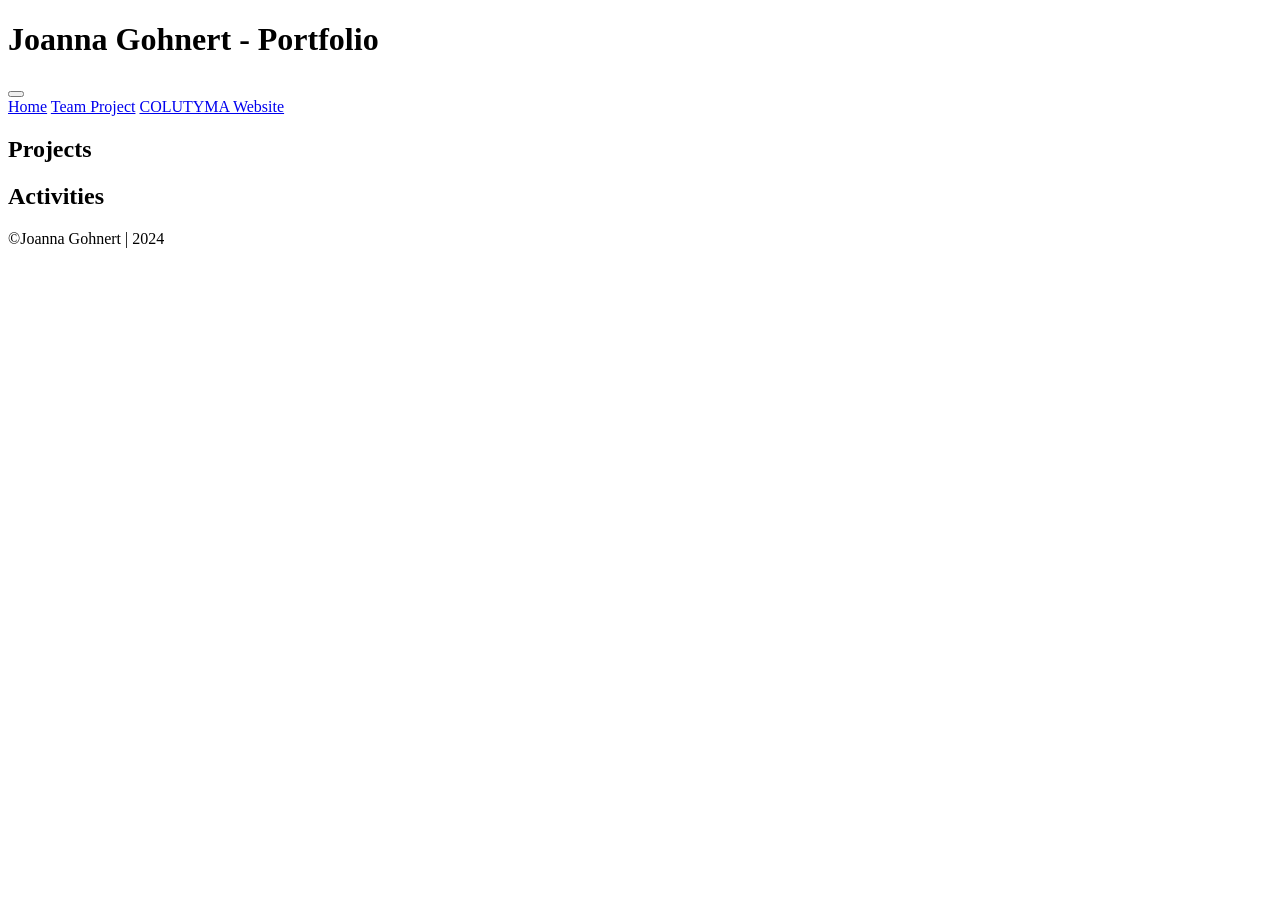
==== index.html @ 0b8c7f89 "first commit" ====
<!DOCTYPE html>
<html lang="en">
  <head>
    <meta charset="UTF-8">
    <meta name="viewport" content="width=device-width, initial-scale=1.0">
    <title>Joanna Gohnert - Portfolio</title>
    <meta name="description" content="This is my portfolio page. It contains 
    links to all my accomplishments in Web Design and Development 2.">
    <meta name="author" content="Joanna Gohnert">
    <link rel="stylesheet" href="styles/base.css">
    <link rel="stylesheet" href="styles/medium.css">
    <link rel="stylesheet" href="styles/large.css">
  </head>
  <body>
    <header id="main-header">
      <h1>Joanna Gohnert - Portfolio</h1>
      <button id="menu" type="button"></button>
      <nav class="navigation">
        <a href="https://jgohnert.github.io/wdd330/">Home</a>
        <a href="https://github.com/sjjunker/team9_project/tree/main/src" target="_blank">Team Project</a>
        <a href="https://jgohnert.github.io/wdd330/colutyma/index.html" target="_blank">COLUTYMA Website</a>
      </nav>
    </header>
    <main>
      <section id="projects">
        <h2>Projects</h2>
      </section>
      <section>
        <h2>Activities</h2>
        <ul id="activity"></ul>
      </section>
    </main>
    <footer>&copy;Joanna Gohnert | 2024</footer>
    <script src="scripts/activity-links.js"></script>
    <script src="scripts/project-links.js"></script>
    <script src="scripts/menu.js"></script>
  </body>
</html>
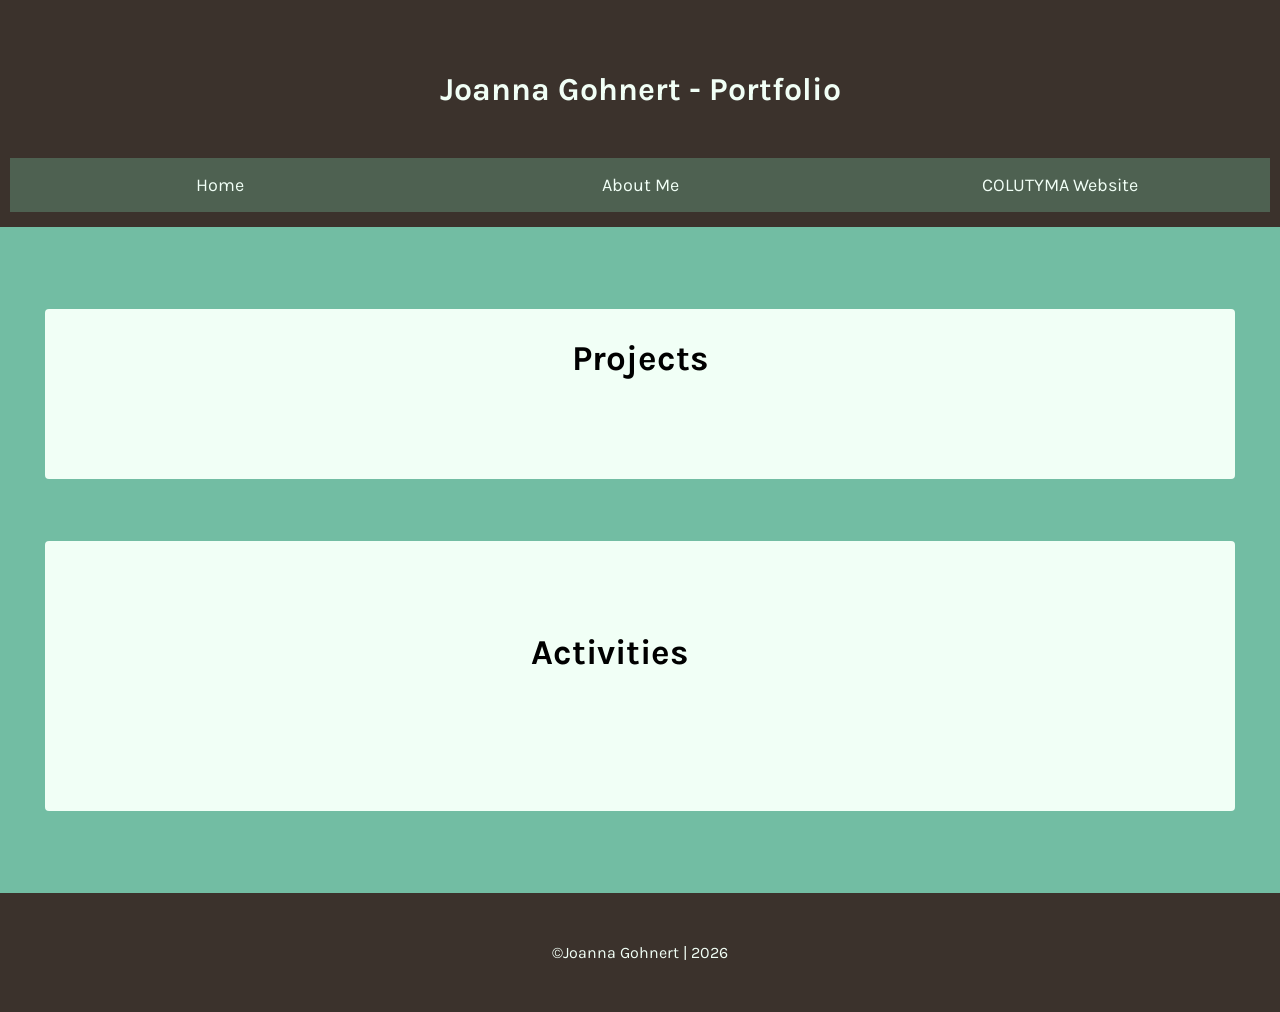
==== commit b5962191: "about me page" ====
--- a/index.html
+++ b/index.html
@@ -5,7 +5,7 @@
     <meta name="viewport" content="width=device-width, initial-scale=1.0">
     <title>Joanna Gohnert - Portfolio</title>
     <meta name="description" content="This is my portfolio page. It contains 
-    links to all my accomplishments in Web Design and Development 2.">
+    links to all my accomplishments in Web Design and Development.">
     <meta name="author" content="Joanna Gohnert">
     <link rel="stylesheet" href="styles/base.css">
     <link rel="stylesheet" href="styles/medium.css">
@@ -16,8 +16,8 @@
       <h1>Joanna Gohnert - Portfolio</h1>
       <button id="menu" type="button"></button>
       <nav class="navigation">
-        <a href="https://jgohnert.github.io/wdd330/">Home</a>
-        <a href="https://github.com/sjjunker/team9_project/tree/main/src" target="_blank">Team Project</a>
+        <a href="https://jgohnert.github.io/portfolio/">Home</a>
+        <a href="about-me.html">About Me</a>
         <a href="https://jgohnert.github.io/wdd330/colutyma/index.html" target="_blank">COLUTYMA Website</a>
       </nav>
     </header>
@@ -30,7 +30,7 @@
         <ul id="activity"></ul>
       </section>
     </main>
-    <footer>&copy;Joanna Gohnert | 2024</footer>
+    <footer>&copy;Joanna Gohnert | 2026</footer>
     <script src="scripts/activity-links.js"></script>
     <script src="scripts/project-links.js"></script>
     <script src="scripts/menu.js"></script>
--- a/styles/base.css
+++ b/styles/base.css
@@ -0,0 +1,153 @@
+@import url('https://fonts.googleapis.com/css2?family=Karla:ital,wght@0,200..800;1,200..800&display=swap');
+
+:root {
+    --primary-color: #72BDA3;
+    --secondary-color: #3B322C;
+    --accent-color1: #5e8c61;
+    --accent-color2: #4e6151;
+    --accent-color3: #f1fff6;
+    --border: solid 2px var(--accent-color2);
+    --main-font: "Signika Negative", sans-serif, serif;
+}
+
+html,
+body {
+    margin: 0;
+    padding: 0;
+    height: 100%;
+    font-family: "Karla", sans-serif, arial;
+}
+
+header,
+footer {
+    color: var(--accent-color3);
+    background: var(--secondary-color);
+    padding: 50px 10px;
+    text-align: center;
+}
+
+#menu {
+	font-size: 1.6rem;
+	border: 0;
+	background: var(--accent-color3);
+ 	position: absolute;
+	left: 0.2rem;
+    margin: 0.1rem 0.5rem;
+    padding: 0px 8px 5px 7px;
+}
+
+#menu::before {
+    color: #000000;
+    content: "☰";
+}
+
+#menu.open::before {
+	content: "✖";
+    color: #000000;
+}
+
+.navigation {
+	display: flex;
+	flex-direction: column;
+	color: var(--accent-color3);
+    background: var(--accent-color2);
+    font-size: 18px;
+}
+
+.navigation a {
+	display: none;
+	padding: 1rem;
+	text-align: center;
+	text-decoration: none;
+    color: var(--accent-color3)
+}
+
+.navigation a:hover {
+	background: var(--accent-color1);
+	font-weight: 900;
+}
+
+.open a {
+	display: block;
+}
+
+main {
+    padding: 5%;
+    background: var(--primary-color);
+}
+
+h2 {
+    text-align: center;
+    margin-bottom: 20px;
+}
+
+section {
+    padding: 5%;
+    background: var(--accent-color3);
+    margin: 5% 2%;
+    text-align: left;
+    border-radius: 4px;
+    font-size: 20px;
+}
+
+#projects {
+    display: flex;
+    flex-direction: column;
+    align-items: center;
+    padding: 0%;
+    padding-bottom: 40px;
+}
+
+#projects a {
+    margin-bottom: 20px;
+}
+
+li {
+    margin-top: 40px;
+    margin-right: 20px;
+    padding: 10px;
+    border: var(--border);
+    border-radius: 4px;
+}
+
+ol li{
+    border: none;
+    margin-top: 0px;
+}
+
+ul > li::marker {
+    color: var(--accent-color2);
+}
+
+ul > li {
+    margin-top: 60px;
+}
+
+ul {
+    list-style-position: inside;
+}
+
+ol {
+    margin-left: -20px;
+}
+
+section a {
+    text-decoration: none;
+    color: black;
+    padding: 1px;
+}
+
+section a:hover {
+    background: var(--accent-color1);
+    color: var(--accent-color3);
+    border-radius: 4px;
+}
+
+#my-img {
+    max-height: 200px;
+}
+
+#about-me {
+    display: row;
+    grid-row: 1fr 1fr;
+}
--- a/styles/medium.css
+++ b/styles/medium.css
@@ -0,0 +1,56 @@
+@media (min-width: 40em) {
+
+    header {
+        padding-bottom: 15px;
+    }
+
+    #menu {
+		display: none; 
+	}
+
+    .navigation {
+        margin-top: 50px;
+		flex-direction: row;
+	}
+
+	.navigation a {
+		display: block;
+		flex: 1 1 100%;
+	}
+
+    h2 {
+        font-size: 35px;
+    }
+    
+    section {
+        font-size: 20px;
+        padding: 5% 5% 5% 0%;
+    }
+
+    .activity {
+        padding-left: 0%;
+    }
+
+    ul {
+        column-count: 2;
+        column-fill: balance;
+    }
+
+    li {
+        break-inside: avoid;
+        list-style-position: inside;
+    }
+
+    ul > li {
+        margin-bottom: 1rem;
+    }
+
+    li:first-child {
+        margin-top: 0;
+    }
+
+    ol {
+        text-indent: -1em;
+    }
+
+}
--- a/styles/large.css
+++ b/styles/large.css
@@ -0,0 +1,14 @@
+@media (min-width: 80em) {
+
+    main {
+        padding: 20px;
+    }
+
+    h2 {
+        margin-bottom: 5%;
+    }
+
+    ul > li {
+        margin-top: 40px;
+    }
+}
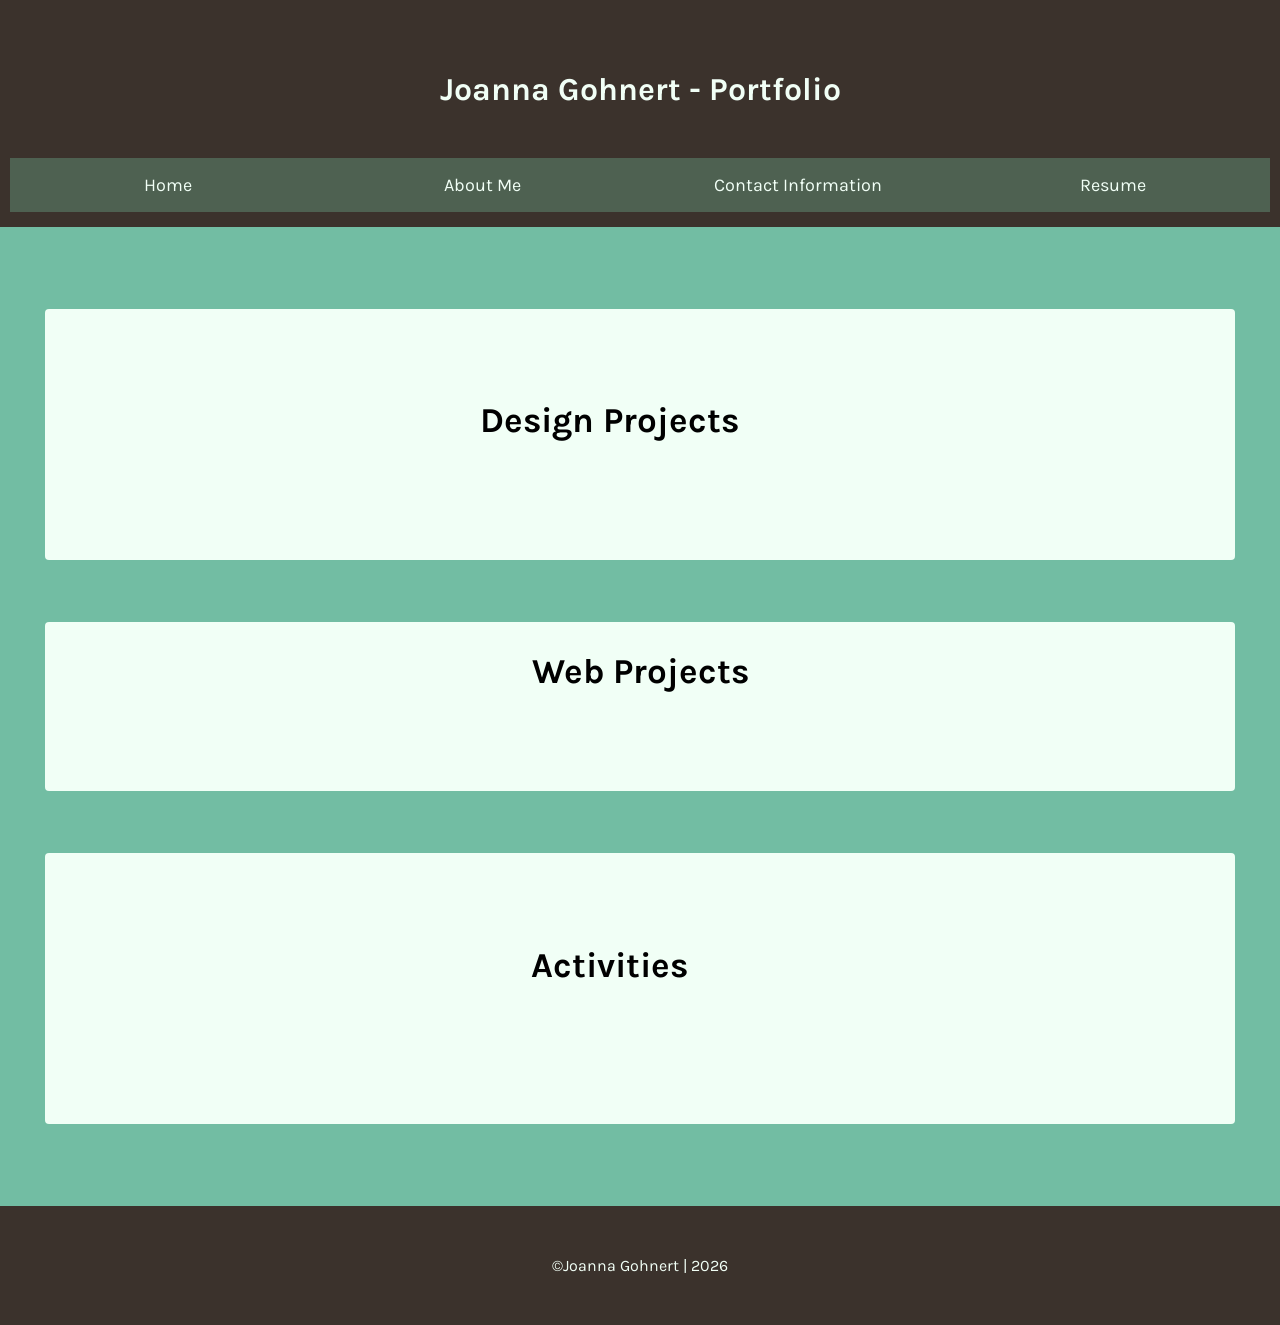
==== commit 48f38042: "design links json added" ====
--- a/index.html
+++ b/index.html
@@ -16,14 +16,18 @@
       <h1>Joanna Gohnert - Portfolio</h1>
       <button id="menu" type="button"></button>
       <nav class="navigation">
-        <a href="https://jgohnert.github.io/portfolio/">Home</a>
-        <a href="about-me.html">About Me</a>
-        <a href="https://jgohnert.github.io/wdd330/colutyma/index.html" target="_blank">COLUTYMA Website</a>
+        <a href="https://jgohnert.github.io/Portfolio/">Home</a>
+        <a href="https://jgohnert.github.io/Portfolio/about-me.html">About Me</a>
+        <a href="#" target="_blank">Contact Information</a>
+        <a href="#" target="_blank">Resume</a>
       </nav>
     </header>
     <main>
+      <section id="designProjects">
+        <h2>Design Projects</h2>
+      </section>
       <section id="projects">
-        <h2>Projects</h2>
+        <h2>Web Projects</h2>
       </section>
       <section>
         <h2>Activities</h2>
@@ -33,6 +37,7 @@
     <footer>&copy;Joanna Gohnert | 2026</footer>
     <script src="scripts/activity-links.js"></script>
     <script src="scripts/project-links.js"></script>
+    <script src="scripts/design-links.js"></script>
     <script src="scripts/menu.js"></script>
   </body>
 </html>
--- a/styles/base.css
+++ b/styles/base.css
@@ -143,11 +143,34 @@
     border-radius: 4px;
 }
 
-#my-img {
-    max-height: 200px;
+#about-me {
+    text-align: center;
+    padding: 20px;
 }
 
-#about-me {
-    display: row;
-    grid-row: 1fr 1fr;
+.about-content {
+    max-width: 800px;
+    margin: 0 auto 30px;
+    line-height: 1.2;
+}
+
+.about-images h3 {
+    margin-bottom: 20px;
+}
+
+.img-gallery {
+    display: flex;
+    justify-content: center;
+    align-items: center;
+    flex-wrap: wrap;
+    gap: 20px;
+}
+
+.about-images .my-img {
+    width: 200px;
+}
+
+img {
+    border: var(--border);
+    border-radius: 4px;
 }
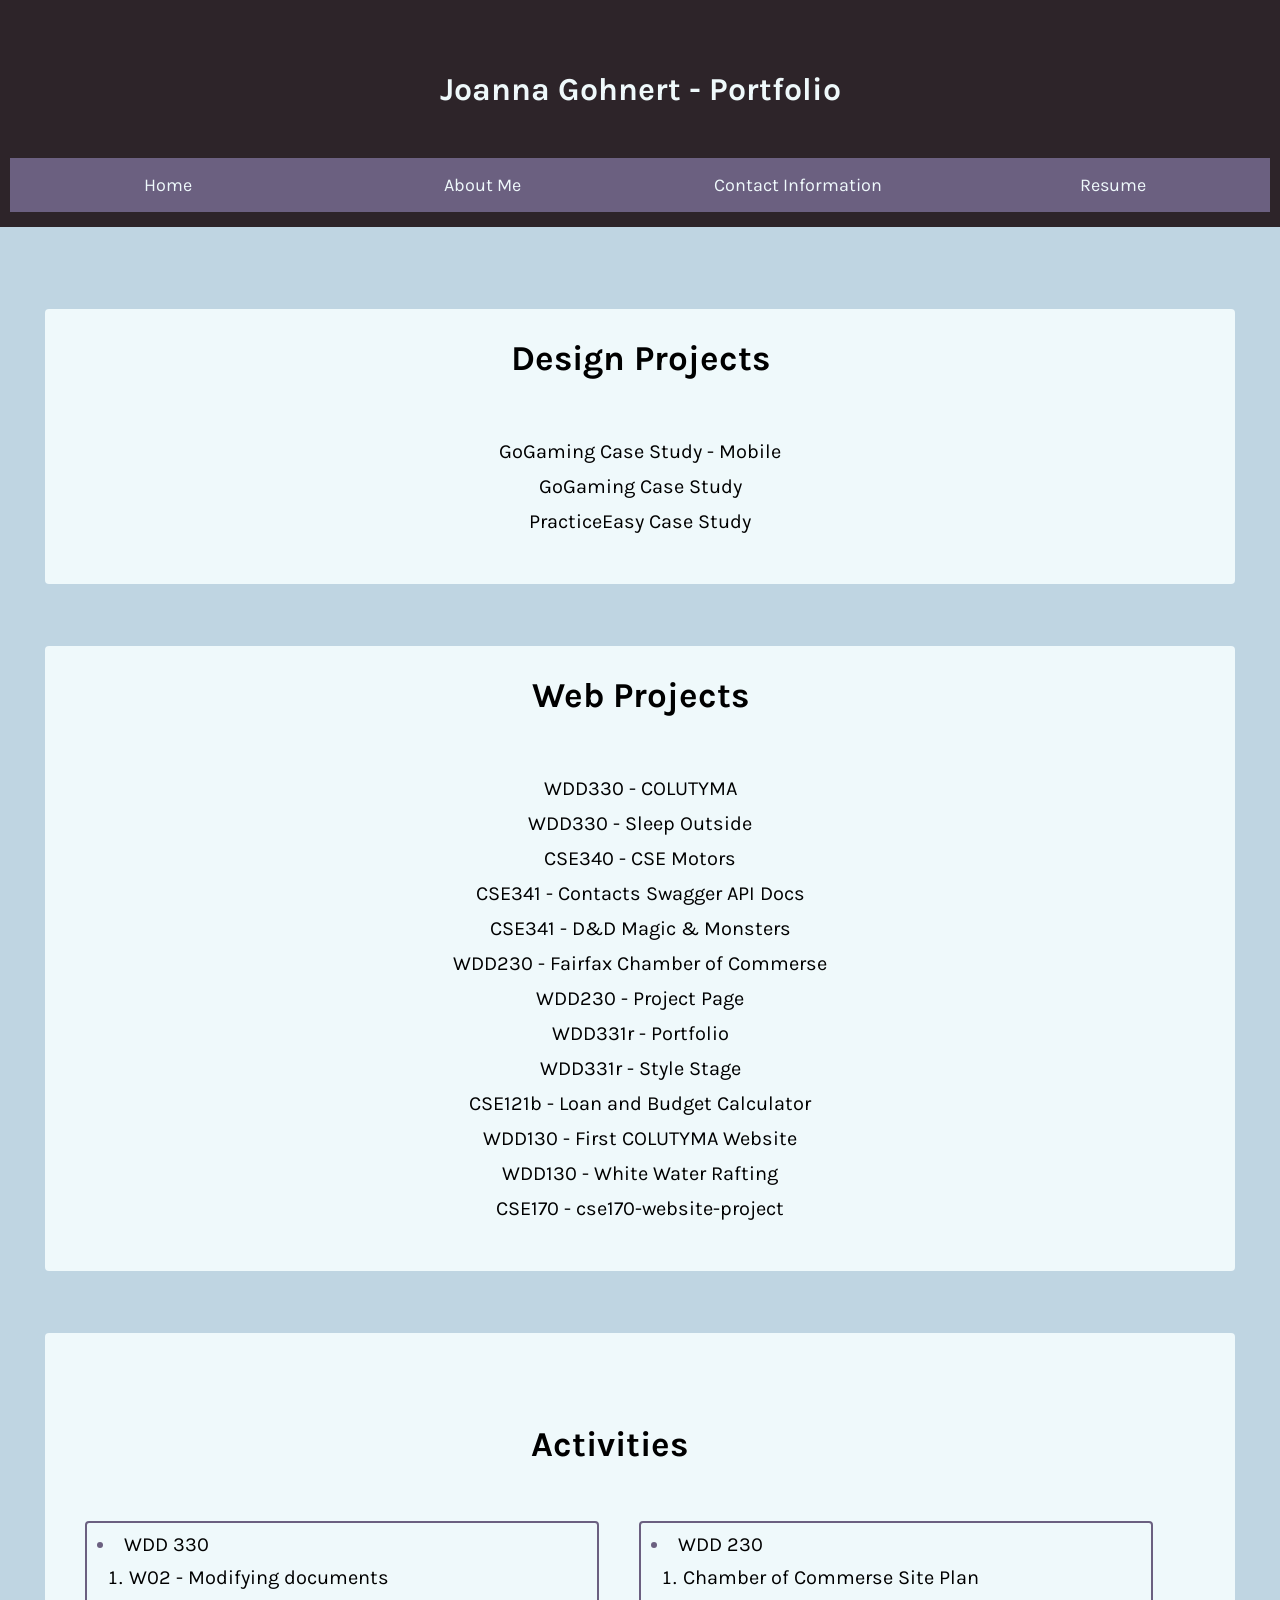
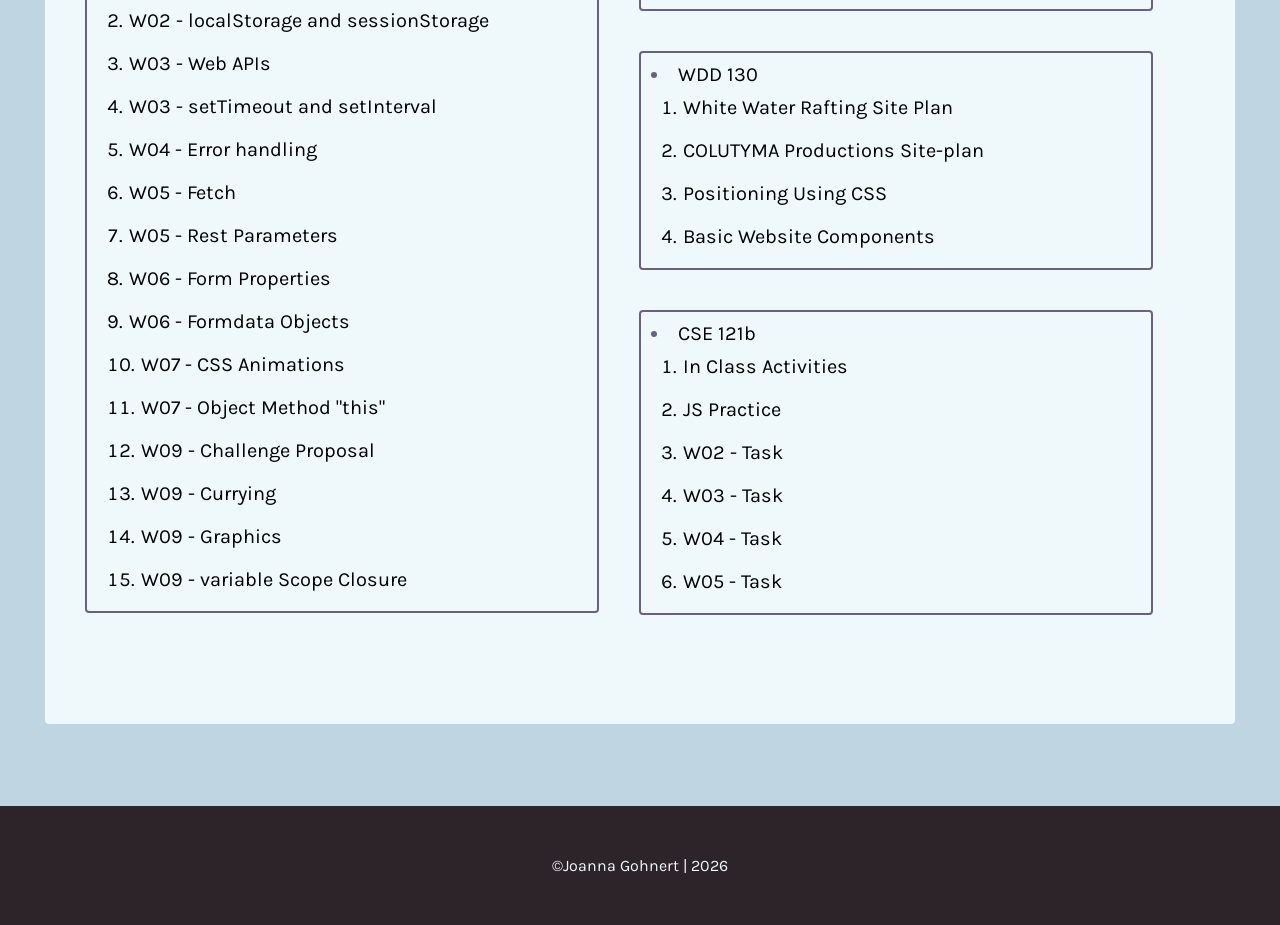
==== commit aff9ecaa: "case study project" ====
--- a/index.html
+++ b/index.html
@@ -23,7 +23,7 @@
       </nav>
     </header>
     <main>
-      <section id="designProjects">
+      <section id="design-projects">
         <h2>Design Projects</h2>
       </section>
       <section id="projects">
--- a/styles/base.css
+++ b/styles/base.css
@@ -1,11 +1,11 @@
 @import url('https://fonts.googleapis.com/css2?family=Karla:ital,wght@0,200..800;1,200..800&display=swap');
 
 :root {
-    --primary-color: #72BDA3;
-    --secondary-color: #3B322C;
-    --accent-color1: #5e8c61;
-    --accent-color2: #4e6151;
-    --accent-color3: #f1fff6;
+    --primary-color: #BFD5E2;
+    --secondary-color: #2D2429;
+    --accent-color1: #9498B3;
+    --accent-color2: #6B6080;
+    --accent-color3: #EFF9FB;
     --border: solid 2px var(--accent-color2);
     --main-font: "Signika Negative", sans-serif, serif;
 }
@@ -99,7 +99,19 @@
 }
 
 #projects a {
-    margin-bottom: 20px;
+    margin-bottom: 10px;
+}
+
+#design-projects {
+    display: flex;
+    flex-direction: column;
+    align-items: center;
+    padding: 0%;
+    padding-bottom: 40px;
+}
+
+#design-projects a {
+    margin-bottom: 10px;
 }
 
 li {
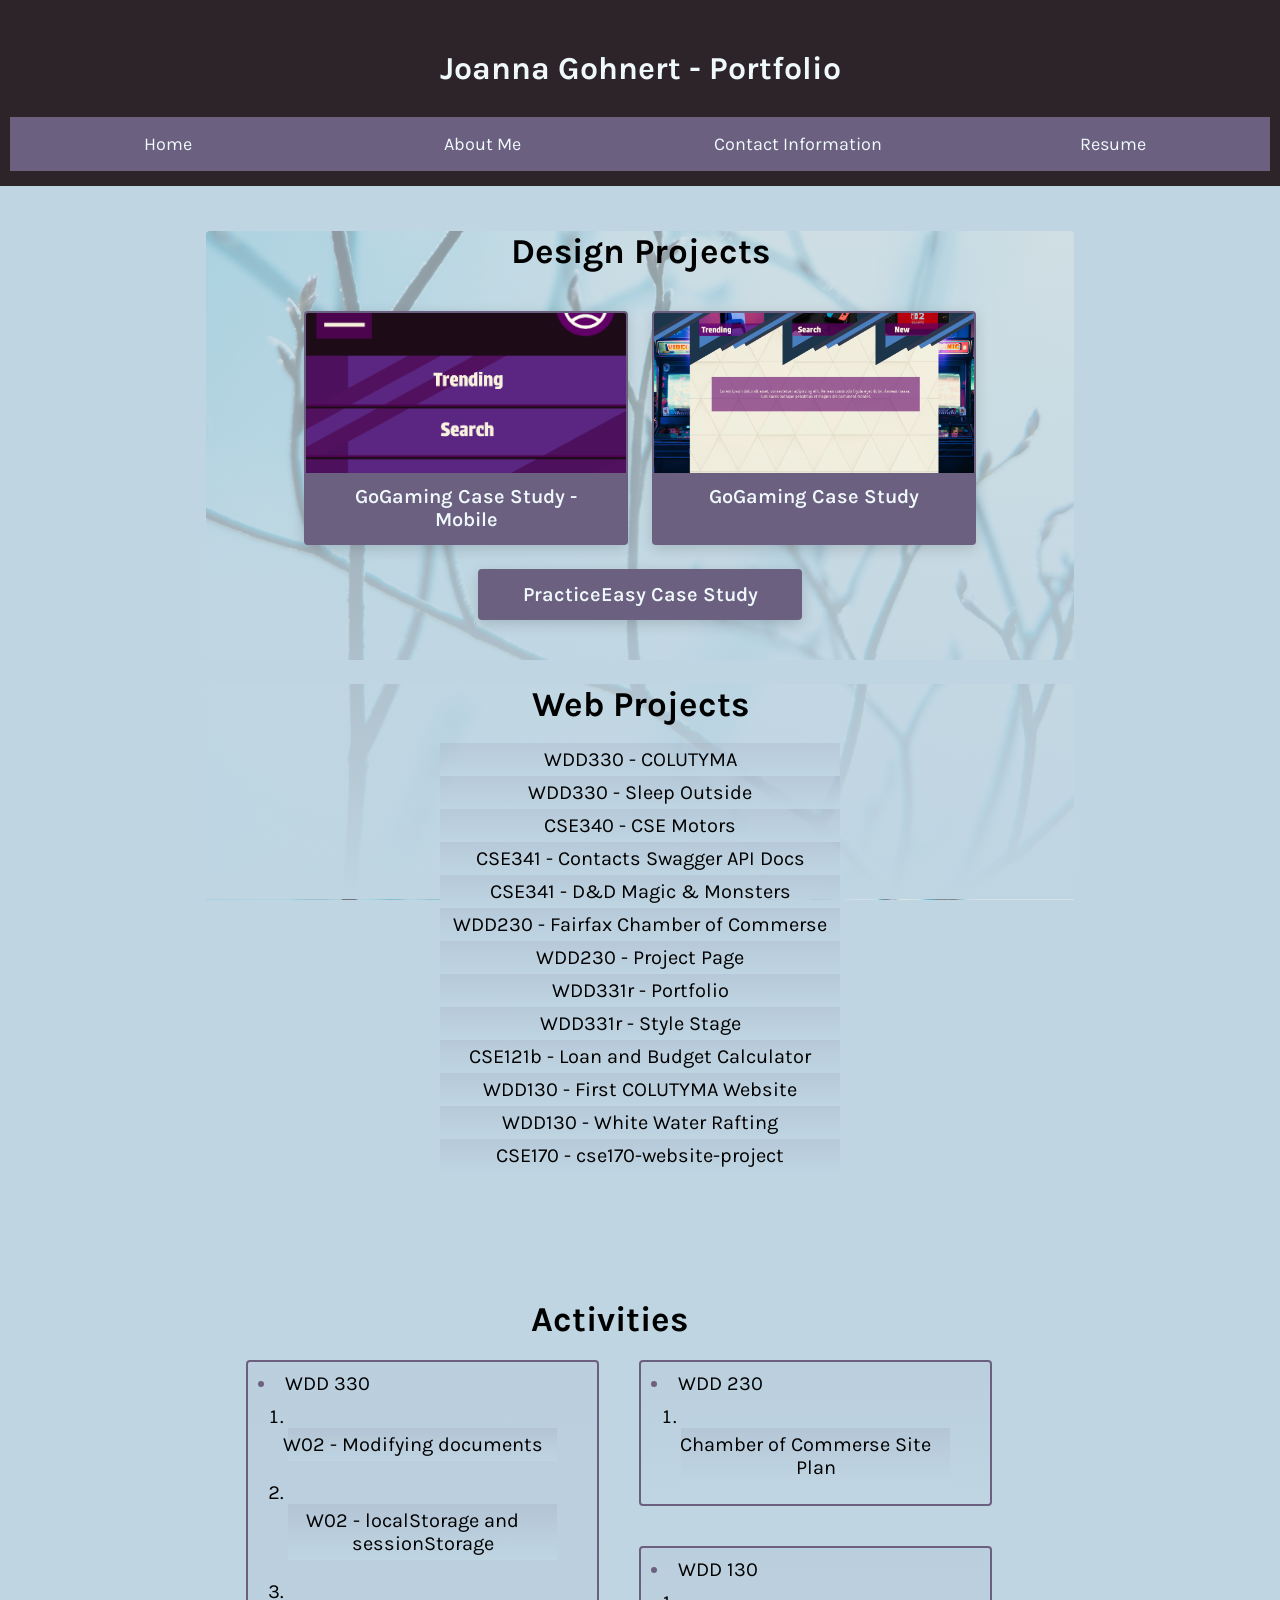
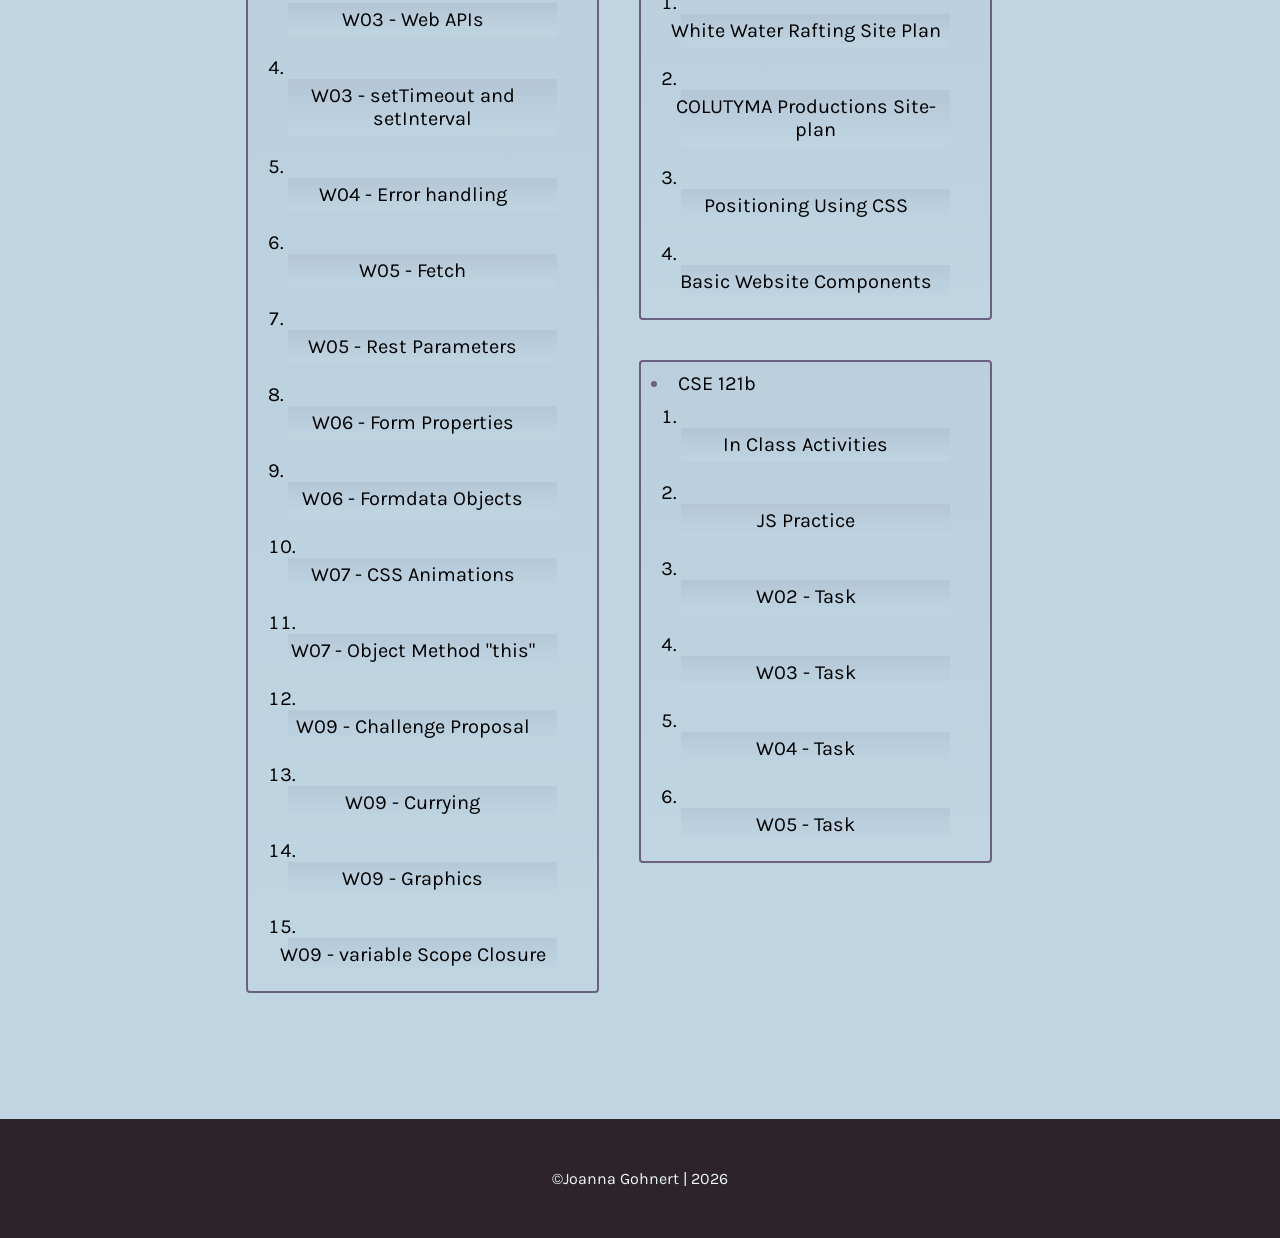
==== commit c08bdcfb: "Contact Information page is up" ====
--- a/index.html
+++ b/index.html
@@ -16,8 +16,8 @@
       <h1>Joanna Gohnert - Portfolio</h1>
       <button id="menu" type="button"></button>
       <nav class="navigation">
-        <a href="https://jgohnert.github.io/Portfolio/">Home</a>
-        <a href="https://jgohnert.github.io/Portfolio/about-me.html">About Me</a>
+        <a href="https://jgohnert.github.io/Portfolio/" target="_blank">Home</a>
+        <a href="https://jgohnert.github.io/Portfolio/about-me.html" target="_blank">About Me</a>
         <a href="#" target="_blank">Contact Information</a>
         <a href="#" target="_blank">Resume</a>
       </nav>
--- a/styles/base.css
+++ b/styles/base.css
@@ -1,9 +1,9 @@
 @import url('https://fonts.googleapis.com/css2?family=Karla:ital,wght@0,200..800;1,200..800&display=swap');
 
 :root {
-    --primary-color: #BFD5E2;
+    --primary-color: #bfd5e2;
     --secondary-color: #2D2429;
-    --accent-color1: #9498B3;
+    --accent-color1: #9498b3;
     --accent-color2: #6B6080;
     --accent-color3: #EFF9FB;
     --border: solid 2px var(--accent-color2);
@@ -14,8 +14,28 @@
 body {
     margin: 0;
     padding: 0;
-    height: 100%;
     font-family: "Karla", sans-serif, arial;
+}
+
+body {
+    display: flex;
+    flex-direction: column;
+    min-height: 100vh;
+    min-height: 100dvh;
+}
+
+main {
+    flex: 1;
+}
+
+header {
+    position: sticky;
+    top: 0;
+    z-index: 2;
+}
+
+h1 {
+    margin: 0%;
 }
 
 header,
@@ -32,7 +52,7 @@
 	background: var(--accent-color3);
  	position: absolute;
 	left: 0.2rem;
-    margin: 0.1rem 0.5rem;
+    margin: 0rem 0.5rem;
     padding: 0px 8px 5px 7px;
 }
 
@@ -72,7 +92,7 @@
 }
 
 main {
-    padding: 5%;
+    padding: 2%;
     background: var(--primary-color);
 }
 
@@ -84,10 +104,14 @@
 section {
     padding: 5%;
     background: var(--accent-color3);
-    margin: 5% 2%;
+    margin: 2% 2%;
     text-align: left;
     border-radius: 4px;
     font-size: 20px;
+    background-image: linear-gradient(rgb(191, 213, 226, 0.6), rgba(191, 213, 226)), url("../images/background.jpg");
+    background-size: cover;
+    background-position: center;
+    background-attachment: fixed;
 }
 
 #projects {
@@ -98,20 +122,75 @@
     padding-bottom: 40px;
 }
 
-#projects a {
-    margin-bottom: 10px;
+#projects a,
+#activity a {
+    display: block;
+    box-sizing: border-box;
+    width: 100%;
+    max-width: 400px;
+    margin: 0 auto;
+    padding: 5px;
+    text-align: center;
+    background: linear-gradient(rgb(148, 152, 179, 0.2), rgba(191, 213, 226));
 }
 
 #design-projects {
     display: flex;
-    flex-direction: column;
-    align-items: center;
-    padding: 0%;
-    padding-bottom: 40px;
-}
-
-#design-projects a {
-    margin-bottom: 10px;
+    flex-wrap: wrap;
+    justify-content: center;
+    gap: 24px;
+    padding: 0 5% 40px;
+}
+
+#design-projects > h2 {
+    flex-basis: 100%;
+}
+
+#design-projects .project-link {
+    flex: 0 1 320px;
+}
+
+#design-projects .project-link,
+#design-projects .project-link:hover {
+    display: block;
+    padding: 0;
+    border: var(--border);
+    border-radius: 4px;
+    overflow: hidden;
+    background: var(--accent-color2);
+    color: var(--accent-color3);
+    text-decoration: none;
+    box-shadow: 0 4px 14px rgba(0, 0, 0, 0.15);
+}
+
+#design-projects .project-link img {
+    display: block;
+    width: 100%;
+    max-width: none;
+    height: auto;
+    aspect-ratio: 16 / 8;
+    object-fit: cover;
+    border: 0;
+    border-radius: 0;
+}
+
+.project-title {
+    display: block;
+    padding: 12px 16px;
+    font-weight: 600;
+    text-align: center;
+}
+
+#design-projects .project-link:hover img {
+    opacity: 0.5;
+}
+
+#design-projects .project-link:hover .project-title {
+    text-decoration: underline;
+}
+
+#design-projects .project-link:focus-visible {
+    outline: 3px solid var(--accent-color2);
 }
 
 li {
@@ -133,6 +212,7 @@
 
 ul > li {
     margin-top: 60px;
+    background: linear-gradient(rgb(148, 152, 179, 0.1), rgba(191, 213, 226));
 }
 
 ul {
@@ -149,8 +229,8 @@
     padding: 1px;
 }
 
-section a:hover {
-    background: var(--accent-color1);
+#activity a:hover, #projects a:hover {
+    background-color: var(--accent-color1);
     color: var(--accent-color3);
     border-radius: 4px;
 }
@@ -164,10 +244,13 @@
     max-width: 800px;
     margin: 0 auto 30px;
     line-height: 1.2;
-}
-
-.about-images h3 {
-    margin-bottom: 20px;
+    background: linear-gradient(rgb(148, 152, 179, 0.1), rgba(191, 213, 226));
+    border-radius: 4px;
+    padding: 10px;
+}
+
+.about-images p {
+    margin: 0%;
 }
 
 .img-gallery {
@@ -176,6 +259,7 @@
     align-items: center;
     flex-wrap: wrap;
     gap: 20px;
+    margin-top: 20px;
 }
 
 .about-images .my-img {
@@ -185,4 +269,68 @@
 img {
     border: var(--border);
     border-radius: 4px;
+}
+
+#case-study > .case-study-download {
+    margin: 0 0 60px;
+    text-align: center;
+}
+
+.download-button {
+    display: inline-block;
+    padding: 10px 18px;
+    color: var(--secondary-color);
+    font-weight: 400;
+    text-decoration: none;
+}
+
+.download-button:focus-visible {
+    outline: 3px solid var(--secondary-color);
+}
+
+#case-study img {
+    display: block;
+    width: 100%;
+    height: auto;
+}
+
+#case-study > img,
+#case-study > a {
+    position: relative;
+    display: block;
+    max-width: 1000px;
+    margin: 16px auto 0;
+    padding: 0;
+    border: 0;
+    box-shadow: 0 6px 20px rgba(0, 0, 0, 0.25);
+}
+
+.slide-link-text {
+    position: absolute;
+    top: 12px;
+    right: 12px;
+    padding: 6px 12px;
+    border-radius: 999px;
+    background: var(--accent-color3);
+    color: var(--secondary-color);
+    font-weight: 600;
+    font-size: 0.9rem;
+    display: block;
+    text-align: center;
+    color: var(--secondary-color);
+}
+
+.slide-link:hover .case-study-slide {
+    opacity: 0.7;
+    
+}
+
+#case-study > a:hover,
+#case-study > a:focus-visible {
+    z-index: 1;
+}
+
+#case-study > a:focus-visible {
+    outline: 3px solid var(--accent-color2);
+    outline-offset: 4px;
 }
--- a/styles/medium.css
+++ b/styles/medium.css
@@ -9,7 +9,7 @@
 	}
 
     .navigation {
-        margin-top: 50px;
+        margin-top: 30px;
 		flex-direction: row;
 	}
 
@@ -53,4 +53,24 @@
         text-indent: -1em;
     }
 
+    #case-study {
+        padding: 5%;
+    }
+
+    #case-study > img,
+    #case-study > a {
+        width: 88%;
+        margin-top: -40px;
+        transform: translateX(10%);
+    }
+
+    #case-study > img:nth-child(odd),
+    #case-study > a:nth-child(odd) {
+      transform: translateX(-10%);
+    }
+
+    #case-study > h2 + * {
+        margin-top: 0;
+    }
+
 }
--- a/styles/large.css
+++ b/styles/large.css
@@ -5,10 +5,15 @@
     }
 
     h2 {
-        margin-bottom: 5%;
+        margin-bottom: 2%;
+        margin-top: 0;
     }
 
     ul > li {
         margin-top: 40px;
     }
+
+    section {
+        margin: 2% 15%;
+    }
 }
